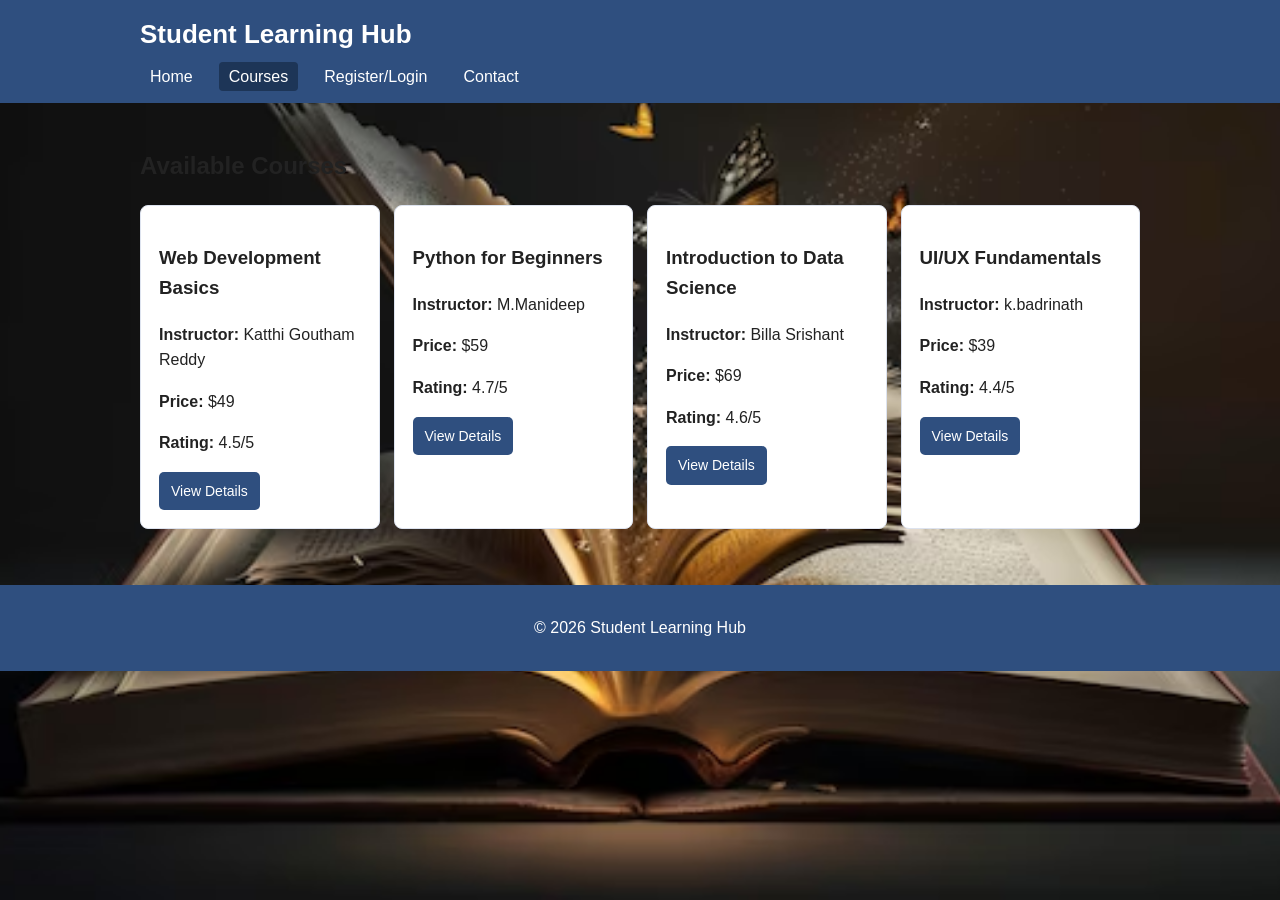
==== courses.html @ 28510483 "Initial commit: Learn Hub website" ====
<!DOCTYPE html>
<html lang="en">
<head>
  <meta charset="UTF-8" />
  <meta name="viewport" content="width=device-width, initial-scale=1.0" />
  <title>Student Learning Hub - Courses</title>
  <link rel="stylesheet" href="styles.css" />
</head>
<body>
  <header>
    <div class="container">
      <h1>Student Learning Hub</h1>
      <nav>
        <ul class="nav-list">
          <li><a href="index.html">Home</a></li>
          <li><a href="courses.html" class="active">Courses</a></li>
          <li><a href="register.html">Register/Login</a></li>
          <li><a href="contact.html">Contact</a></li>
        </ul>
      </nav>
    </div>
  </header>

  <main class="container">
    <section>
      <h2>Available Courses</h2>
      <div class="course-grid">
        <article class="card">
          <h3>Web Development Basics</h3>
          <p><strong>Instructor:</strong> Katthi Goutham Reddy</p>
          <p><strong>Price:</strong> $49</p>
          <p><strong>Rating:</strong> 4.5/5</p>
          <a href="course-details.html?course=web-development-basics" class="btn small">View Details</a>
        </article>

        <article class="card">
          <h3>Python for Beginners</h3>
          <p><strong>Instructor:</strong> M.Manideep</p>
          <p><strong>Price:</strong> $59</p>
          <p><strong>Rating:</strong> 4.7/5</p>
          <a href="course-details.html?course=python-for-beginners" class="btn small">View Details</a>
        </article>

        <article class="card">
          <h3>Introduction to Data Science</h3>
          <p><strong>Instructor:</strong> Billa Srishant</p>
          <p><strong>Price:</strong> $69</p>
          <p><strong>Rating:</strong> 4.6/5</p>
          <a href="course-details.html?course=introduction-to-data-science" class="btn small">View Details</a>
        </article>

        <article class="card">
          <h3>UI/UX Fundamentals</h3>
          <p><strong>Instructor:</strong> k.badrinath</p>
          <p><strong>Price:</strong> $39</p>
          <p><strong>Rating:</strong> 4.4/5</p>
          <a href="course-details.html?course=ui-ux-fundamentals" class="btn small">View Details</a>
        </article>
      </div>
    </section>
  </main>

  <footer>
    <p>&copy; 2026 Student Learning Hub</p>
  </footer>
</body>
</html>
---- styles.css ----
* {
  box-sizing: border-box;
}

body {
  margin: 0;
  font-family: Arial, sans-serif;
  background-color: #f5f7fb;
  background-image: url("img.jpg");
  background-size: cover;
  background-position: center;
  background-repeat: no-repeat;
  background-attachment: fixed;
  color: #222;
  line-height: 1.6;
}

.container {
  width: 90%;
  max-width: 1000px;
  margin: 0 auto;
}

header {
  background-color: #2f4f7f;
  color: #fff;
  padding: 14px 0;
}

header h1 {
  margin: 0 0 8px;
  font-size: 26px;
}

.nav-list {
  list-style: none;
  padding: 0;
  margin: 0;
  display: flex;
  gap: 16px;
  flex-wrap: wrap;
}

.nav-list a {
  color: #fff;
  text-decoration: none;
  padding: 6px 10px;
  border-radius: 4px;
}

.nav-list a:hover,
.nav-list a.active {
  background-color: #1d3557;
}

main {
  padding: 24px 0 40px;
}

.banner,
.intro,
.details-card,
.card,
.form-section,
.contact-info {
  background: #fff;
  padding: 18px;
  border-radius: 8px;
  margin-bottom: 16px;
  border: 1px solid #dde3ef;
}

.course-grid {
  display: grid;
  grid-template-columns: repeat(auto-fit, minmax(210px, 1fr));
  gap: 14px;
}

.btn {
  display: inline-block;
  background-color: #2f4f7f;
  color: #fff;
  text-decoration: none;
  border: none;
  padding: 10px 14px;
  border-radius: 5px;
  cursor: pointer;
}

.btn.small {
  padding: 8px 12px;
  font-size: 14px;
}

.btn:hover {
  background-color: #1d3557;
}

form {
  display: flex;
  flex-direction: column;
  gap: 8px;
}

input,
textarea {
  padding: 10px;
  border: 1px solid #b8c4d9;
  border-radius: 4px;
  font-size: 15px;
}

.form-message {
  min-height: 20px;
  margin: 4px 0;
  font-weight: bold;
}

.form-message.error {
  color: #b22222;
}

.form-message.success {
  color: #2a7a2a;
}

footer {
  text-align: center;
  padding: 14px;
  background-color: #2f4f7f;
  color: #fff;
}
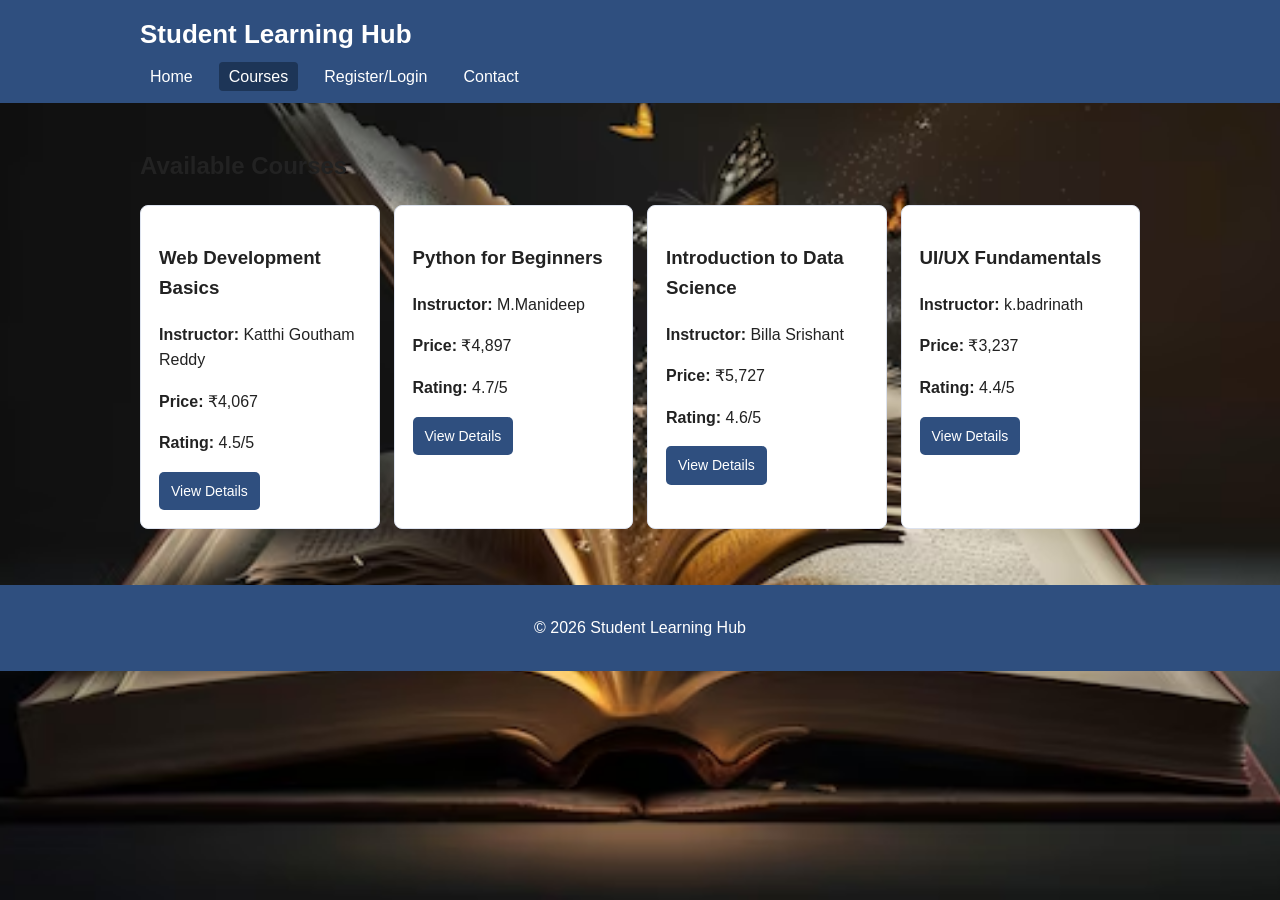
==== commit d6a764bb: "updating course" ====
--- a/courses.html
+++ b/courses.html
@@ -28,7 +28,7 @@
         <article class="card">
           <h3>Web Development Basics</h3>
           <p><strong>Instructor:</strong> Katthi Goutham Reddy</p>
-          <p><strong>Price:</strong> $49</p>
+          <p><strong>Price:</strong> ₹4,067</p>
           <p><strong>Rating:</strong> 4.5/5</p>
           <a href="course-details.html?course=web-development-basics" class="btn small">View Details</a>
         </article>
@@ -36,7 +36,7 @@
         <article class="card">
           <h3>Python for Beginners</h3>
           <p><strong>Instructor:</strong> M.Manideep</p>
-          <p><strong>Price:</strong> $59</p>
+          <p><strong>Price:</strong> ₹4,897</p>
           <p><strong>Rating:</strong> 4.7/5</p>
           <a href="course-details.html?course=python-for-beginners" class="btn small">View Details</a>
         </article>
@@ -44,7 +44,7 @@
         <article class="card">
           <h3>Introduction to Data Science</h3>
           <p><strong>Instructor:</strong> Billa Srishant</p>
-          <p><strong>Price:</strong> $69</p>
+          <p><strong>Price:</strong> ₹5,727</p>
           <p><strong>Rating:</strong> 4.6/5</p>
           <a href="course-details.html?course=introduction-to-data-science" class="btn small">View Details</a>
         </article>
@@ -52,7 +52,7 @@
         <article class="card">
           <h3>UI/UX Fundamentals</h3>
           <p><strong>Instructor:</strong> k.badrinath</p>
-          <p><strong>Price:</strong> $39</p>
+          <p><strong>Price:</strong> ₹3,237</p>
           <p><strong>Rating:</strong> 4.4/5</p>
           <a href="course-details.html?course=ui-ux-fundamentals" class="btn small">View Details</a>
         </article>
